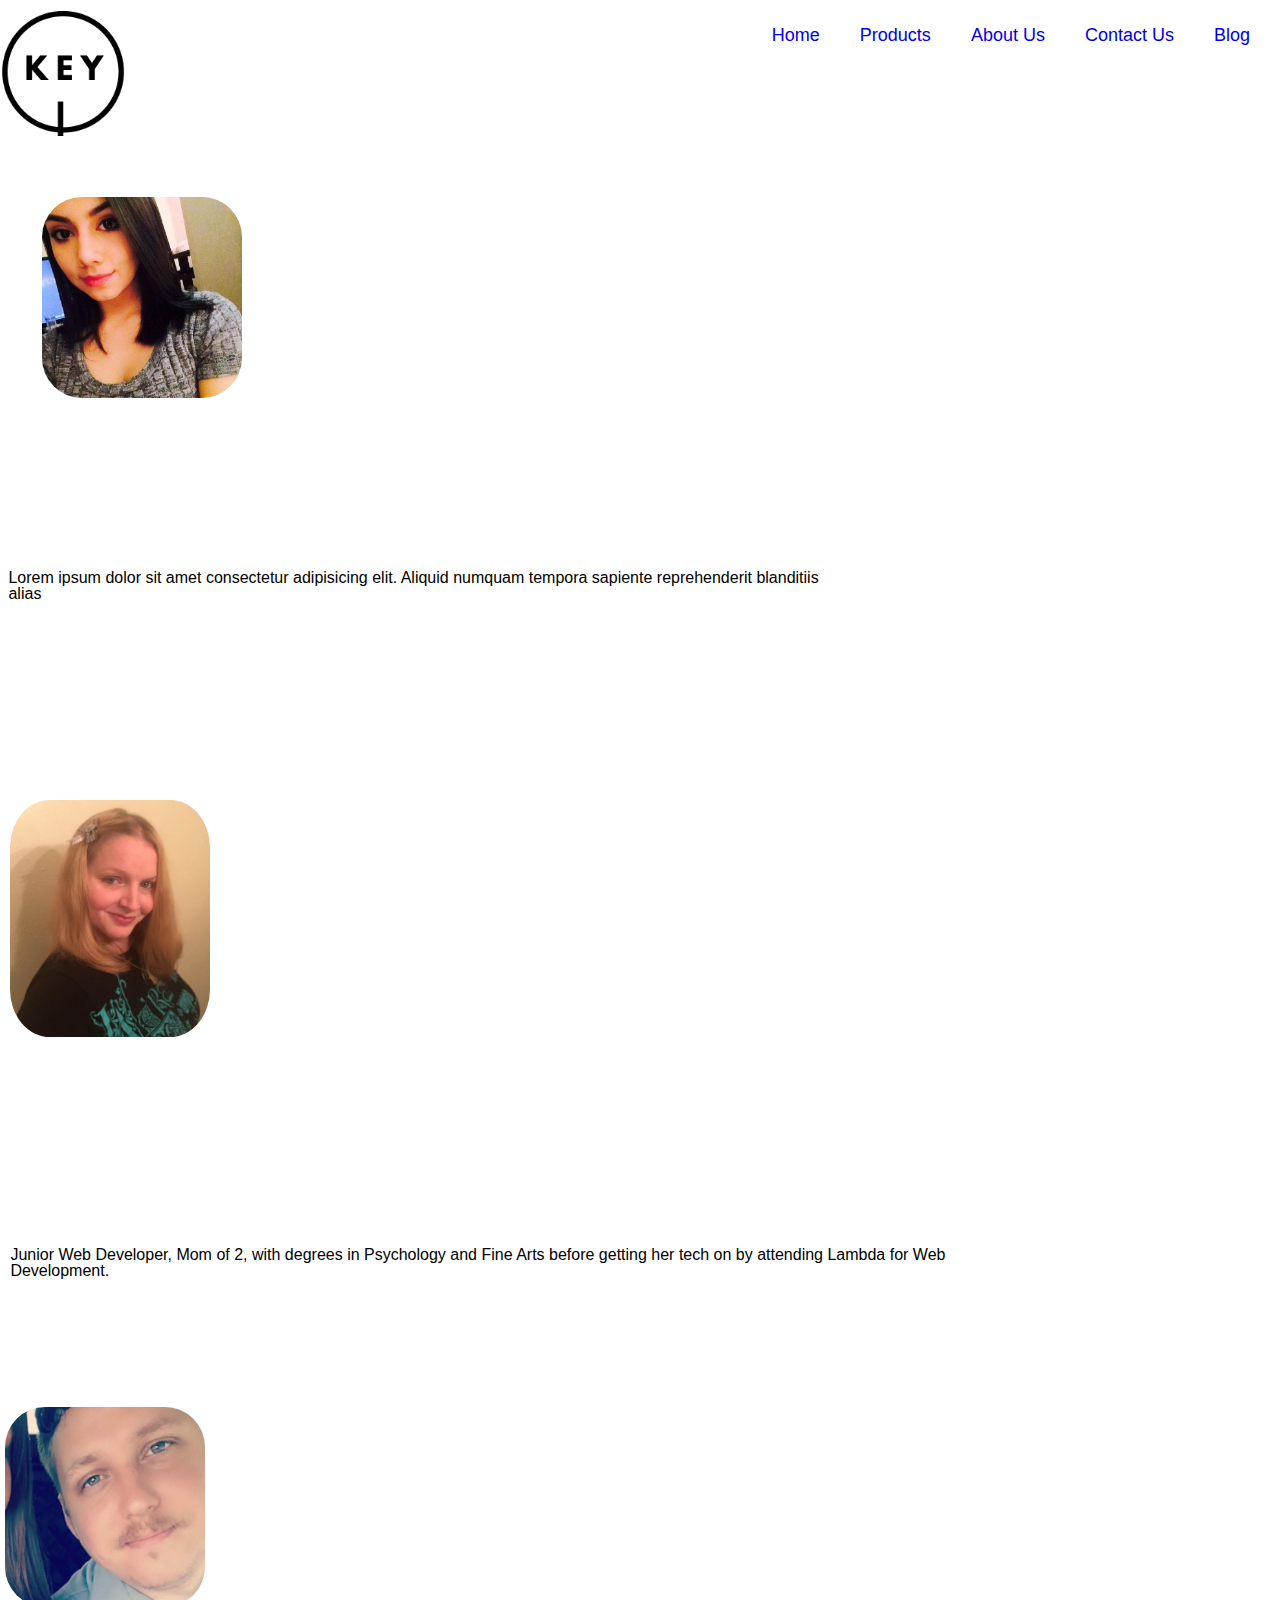
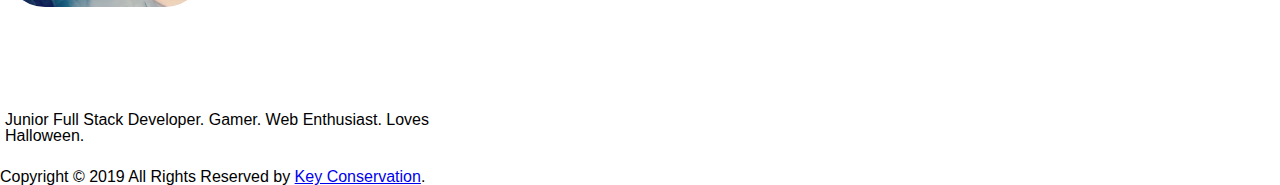
==== about.html @ 16bc93ed "renamed pages about.html and about.css, added photos. Messing with layout still." ====
<!DOCTYPE html>
<html lang="en">

<head>
    <meta charset="UTF-8">
    <meta name="viewport" content="width=device-width, initial-scale=1.0">
    <meta http-equiv="X-UA-Compatible" content="ie=edge">
    <link rel="stylesheet" type="text/css" href="styles/about.css">
    <link rel="stylesheet" href="https://fonts.googleapis.com/icon?family=Material+Icons">
    <title>Key Conservation</title>
</head>

<body>
    <nav class="navbar">

        <span class="navbar-toggle" id="js-navbar-toggle">
            <i class="material-icons">view_headline</i>
        </span>

        <img class="logo" src="images/logo.gif" alt="Key Logo" />
        <ul class="main-nav" id="js-menu">
            <li>
                <a href="#" class="nav-links">Home</a>
            </li>
            <li>
                <a href="#" class="nav-links">Products</a>
            </li>
            <li>
                <a href="about.html" class="nav-links">About Us</a>
            </li>
            <li>
                <a href="#" class="nav-links">Contact Us</a>
            </li>
            <li>
                <a href="#" class="nav-links">Blog</a>
            </li>
        </ul>
    </nav>
    <section class="main-section">
        <div>
            <img class="julisa-image" src="images/Julisa.png" />
            <p class="julisa-para">Lorem ipsum dolor sit amet consectetur adipisicing elit. Aliquid numquam tempora
                sapiente reprehenderit blanditiis alias </p>
        </div>

        <div>
            <img class="danial-image" src="images/Danial.jpg" />
            <p class="danial-para">Junior Web Developer, Mom of 2, with degrees in Psychology and Fine Arts before getting her tech on by attending Lambda for Web Development.</p>
        </div>

        <div>
            <img class="adam-image" src="images/Adam.png" />
            <p class="adam-para">Junior Full Stack Developer. Gamer. Web Enthusiast. Loves Halloween. </p>
        </div>
    </section>

<footer class="site-footer">
    <p>Copyright &copy; 2019 All Rights Reserved by <a href="home.html">Key Conservation</a>.</p>

</footer>
    <script src="scripts/index.js"></script>
</body>

</html>
---- styles/about.css ----
/* http://meyerweb.com/eric/tools/css/reset/ 
   v2.0 | 20110126
   License: none (public domain)
*/

html, body, div, span, applet, object, iframe,
h1, h2, h3, h4, h5, h6, p, blockquote, pre,
a, abbr, acronym, address, big, cite, code,
del, dfn, em, img, ins, kbd, q, s, samp,
small, strike, strong, sub, sup, tt, var,
b, u, i, center,
dl, dt, dd, ol, ul, li,
fieldset, form, label, legend,
table, caption, tbody, tfoot, thead, tr, th, td,
article, aside, canvas, details, embed, 
figure, figcaption, footer, header, hgroup, 
menu, nav, output, ruby, section, summary,
time, mark, audio, video {
	margin: 0;
	padding: 0;
	border: 0;
	font-size: 100%;
	font: inherit;
	vertical-align: baseline;
}
/* HTML5 display-role reset for older browsers */
article, aside, details, figcaption, figure, 
footer, header, hgroup, menu, nav, section {
	display: block;
}
body {
	line-height: 1;
}
ol, ul {
	list-style: none;
}
blockquote, q {
	quotes: none;
}
blockquote:before, blockquote:after,
q:before, q:after {
	content: '';
	content: none;
}
table {
	border-collapse: collapse;
	border-spacing: 0;
}

/*MY CODE HERE */
/* Mobile */
/*NavBar Start */
* {
    box-sizing: border-box;
    padding: 0;
    margin: 0;
}

body {
    font-family: 'Josefin Sans', sans-serif;
}

.navbar {
    font-size: 18px;
    border: 1px solid rgba (0, 0, 0, 0.2);
    padding-bottom: 10px;
}

.navbar-toggle {
    position: absolute;
    top: 10px;
    right: 20px;
    cursor: pointer;
    color: rgba(0, 0, 0, 0.972);
    background: #00ff9d;
    font-size: 24px;
}

.main-nav {
    list-style-type: none;
    display: none;
}

.main-nav li {
    text-align: center;
    margin: 15px auto;
}

.nav-links,
.logo {
    text-decoration: none;
}

.logo {
    display: block;
    margin: 15px auto;
    width: 20%;
}

.active {
    display: block;
    
}

a:visited {
    color: black;
  }

    .nav-links:hover {
        color: rgba(0, 0, 0, 1);
        background: #00ff9d;
    }
    /*NavBar End */
/* Main Section */
    .main-section {
        display: flex;
        flex-wrap: wrap;
    }

    .main-section div {

    }

    .julisa-image {
        width: 200px;
        height: auto;
        margin: 15% 1% 5% 5%;
        border-radius: 20%;
    }

    .danial-image {
        width: 200px;
        height: auto;
        margin: 15% 1% 5% 1%;
        border-radius: 20%;
    }

    .adam-image {
        width: 200px;
        height: auto;
        margin: 15% 1% 5% 1%;
        border-radius: 20%;

    }

    .main-section div p {
        margin: 15% 1% 5% 1%;
    }


    
/* Tablet Media */
@media screen and (min-width: 800px) {

}


/* Desktop Media */
@media screen and (min-width: 1000px) {
    .navbar {
        display: flex;
        justify-content: space-between;
        padding-bottom: 0;
        height: 70px;
        align-items: center;
    }

    .main-nav {
        display: flex;
        margin-right: 30px;
        flex-direction: row;
        justify-content: flex-end;
    }

    .main-nav li {
        margin: 0;
    }

    .nav-links {
        margin-left: 40px;
    }

    .logo {
        margin-top: 7%;
        margin-left: 0;
        width: 10%;
    }

    .navbar-toggle {
        display: none;
    }

    
}
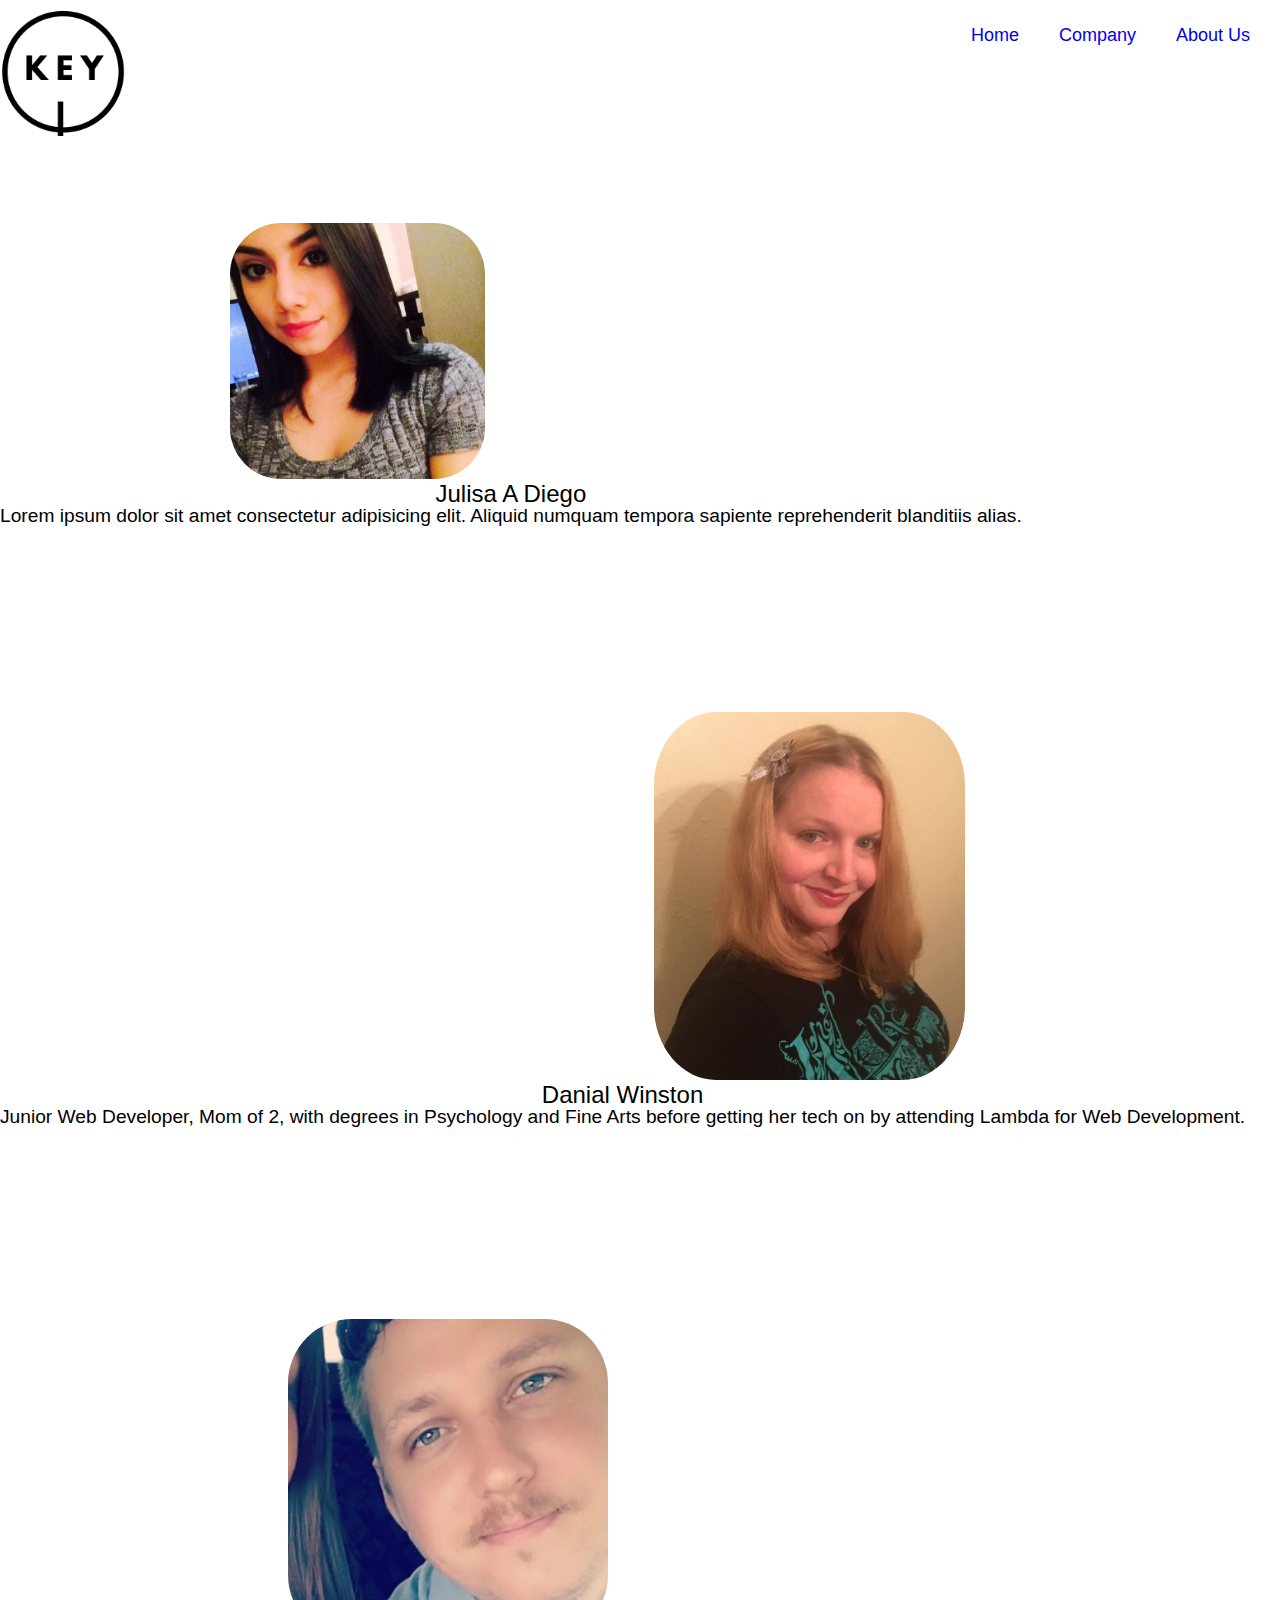
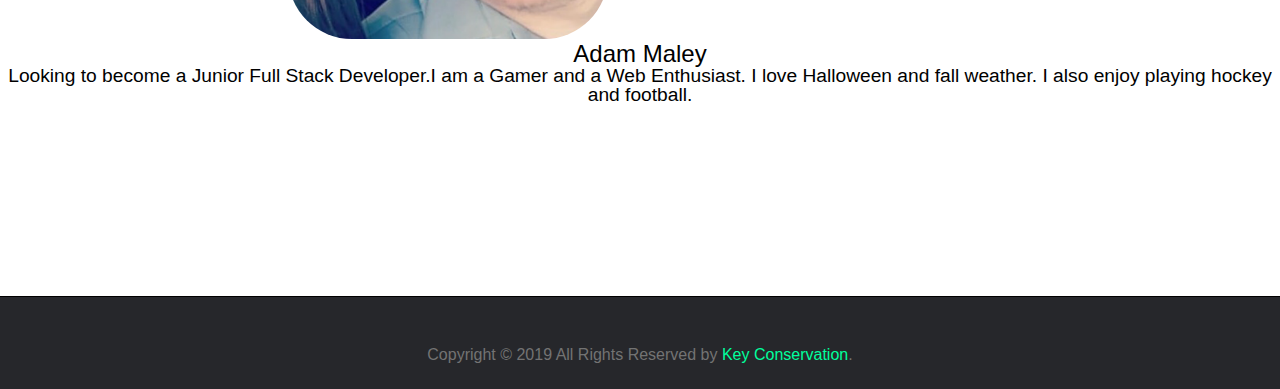
==== commit 6881e5b1: "styled some stuff" ====
--- a/about.html
+++ b/about.html
@@ -23,34 +23,31 @@
                 <a href="#" class="nav-links">Home</a>
             </li>
             <li>
-                <a href="#" class="nav-links">Products</a>
+                <a href="#" class="nav-links">Company</a>
             </li>
             <li>
                 <a href="about.html" class="nav-links">About Us</a>
-            </li>
-            <li>
-                <a href="#" class="nav-links">Contact Us</a>
-            </li>
-            <li>
-                <a href="#" class="nav-links">Blog</a>
             </li>
         </ul>
     </nav>
     <section class="main-section">
         <div>
             <img class="julisa-image" src="images/Julisa.png" />
+            <h1>Julisa A Diego</h1>
             <p class="julisa-para">Lorem ipsum dolor sit amet consectetur adipisicing elit. Aliquid numquam tempora
-                sapiente reprehenderit blanditiis alias </p>
+                sapiente reprehenderit blanditiis alias. </p>
         </div>
 
         <div>
             <img class="danial-image" src="images/Danial.jpg" />
+            <h1>Danial Winston</h1>
             <p class="danial-para">Junior Web Developer, Mom of 2, with degrees in Psychology and Fine Arts before getting her tech on by attending Lambda for Web Development.</p>
         </div>
 
         <div>
             <img class="adam-image" src="images/Adam.png" />
-            <p class="adam-para">Junior Full Stack Developer. Gamer. Web Enthusiast. Loves Halloween. </p>
+            <h1>Adam Maley</h1>
+            <p class="adam-para">Looking to become a Junior Full Stack Developer.I am a Gamer and a Web Enthusiast. I love Halloween and fall weather. I also enjoy playing hockey and football.</p>
         </div>
     </section>
 
--- a/styles/about.css
+++ b/styles/about.css
@@ -3,48 +3,135 @@
    License: none (public domain)
 */
 
-html, body, div, span, applet, object, iframe,
-h1, h2, h3, h4, h5, h6, p, blockquote, pre,
-a, abbr, acronym, address, big, cite, code,
-del, dfn, em, img, ins, kbd, q, s, samp,
-small, strike, strong, sub, sup, tt, var,
-b, u, i, center,
-dl, dt, dd, ol, ul, li,
-fieldset, form, label, legend,
-table, caption, tbody, tfoot, thead, tr, th, td,
-article, aside, canvas, details, embed, 
-figure, figcaption, footer, header, hgroup, 
-menu, nav, output, ruby, section, summary,
-time, mark, audio, video {
-	margin: 0;
-	padding: 0;
-	border: 0;
-	font-size: 100%;
-	font: inherit;
-	vertical-align: baseline;
-}
+html,
+body,
+div,
+span,
+applet,
+object,
+iframe,
+h1,
+h2,
+h3,
+h4,
+h5,
+h6,
+p,
+blockquote,
+pre,
+a,
+abbr,
+acronym,
+address,
+big,
+cite,
+code,
+del,
+dfn,
+em,
+img,
+ins,
+kbd,
+q,
+s,
+samp,
+small,
+strike,
+strong,
+sub,
+sup,
+tt,
+var,
+b,
+u,
+i,
+center,
+dl,
+dt,
+dd,
+ol,
+ul,
+li,
+fieldset,
+form,
+label,
+legend,
+table,
+caption,
+tbody,
+tfoot,
+thead,
+tr,
+th,
+td,
+article,
+aside,
+canvas,
+details,
+embed,
+figure,
+figcaption,
+footer,
+header,
+hgroup,
+menu,
+nav,
+output,
+ruby,
+section,
+summary,
+time,
+mark,
+audio,
+video {
+    margin        : 0;
+    padding       : 0;
+    border        : 0;
+    font-size     : 100%;
+    font          : inherit;
+    vertical-align: baseline;
+}
+
 /* HTML5 display-role reset for older browsers */
-article, aside, details, figcaption, figure, 
-footer, header, hgroup, menu, nav, section {
-	display: block;
-}
+article,
+aside,
+details,
+figcaption,
+figure,
+footer,
+header,
+hgroup,
+menu,
+nav,
+section {
+    display: block;
+}
+
 body {
-	line-height: 1;
-}
-ol, ul {
-	list-style: none;
-}
-blockquote, q {
-	quotes: none;
-}
-blockquote:before, blockquote:after,
-q:before, q:after {
-	content: '';
-	content: none;
-}
+    line-height: 1;
+}
+
+ol,
+ul {
+    list-style: none;
+}
+
+blockquote,
+q {
+    quotes: none;
+}
+
+blockquote:before,
+blockquote:after,
+q:before,
+q:after {
+    content: '';
+    content: none;
+}
+
 table {
-	border-collapse: collapse;
-	border-spacing: 0;
+    border-collapse: collapse;
+    border-spacing : 0;
 }
 
 /*MY CODE HERE */
@@ -52,8 +139,8 @@
 /*NavBar Start */
 * {
     box-sizing: border-box;
-    padding: 0;
-    margin: 0;
+    padding   : 0;
+    margin    : 0;
 }
 
 body {
@@ -61,29 +148,29 @@
 }
 
 .navbar {
-    font-size: 18px;
-    border: 1px solid rgba (0, 0, 0, 0.2);
+    font-size     : 18px;
+    border        : 1px solid rgba (0, 0, 0, 0.2);
     padding-bottom: 10px;
 }
 
 .navbar-toggle {
-    position: absolute;
-    top: 10px;
-    right: 20px;
-    cursor: pointer;
-    color: rgba(0, 0, 0, 0.972);
+    position  : absolute;
+    top       : 10px;
+    right     : 20px;
+    cursor    : pointer;
+    color     : rgba(0, 0, 0, 0.972);
     background: #00ff9d;
-    font-size: 24px;
+    font-size : 24px;
 }
 
 .main-nav {
     list-style-type: none;
-    display: none;
+    display        : none;
 }
 
 .main-nav li {
     text-align: center;
-    margin: 15px auto;
+    margin    : 15px auto;
 }
 
 .nav-links,
@@ -93,82 +180,109 @@
 
 .logo {
     display: block;
-    margin: 15px auto;
-    width: 20%;
+    margin : 15px auto;
+    width  : 20%;
 }
 
 .active {
     display: block;
-    
+
 }
 
 a:visited {
     color: black;
-  }
-
-    .nav-links:hover {
-        color: rgba(0, 0, 0, 1);
-        background: #00ff9d;
-    }
-    /*NavBar End */
+}
+
+.nav-links:hover {
+    color     : rgba(0, 0, 0, 1);
+    background: #00ff9d;
+}
+
+/*NavBar End */
 /* Main Section */
-    .main-section {
-        display: flex;
-        flex-wrap: wrap;
-    }
-
-    .main-section div {
-
-    }
-
-    .julisa-image {
-        width: 200px;
-        height: auto;
-        margin: 15% 1% 5% 5%;
-        border-radius: 20%;
-    }
-
-    .danial-image {
-        width: 200px;
-        height: auto;
-        margin: 15% 1% 5% 1%;
-        border-radius: 20%;
-    }
-
-    .adam-image {
-        width: 200px;
-        height: auto;
-        margin: 15% 1% 5% 1%;
-        border-radius: 20%;
-
-    }
-
-    .main-section div p {
-        margin: 15% 1% 5% 1%;
-    }
-
-
+.main-section {
+    display  : flex;
+    flex-wrap: wrap;
     
+}
+
+.main-section div {
+    text-align: center;
+}
+
+.julisa-image {
+    width        : 25%;
+    height       : auto;
+    margin: 15% 30% 0 0;
+    border-radius: 20%;
+}
+
+.danial-image {
+    width        : 25%;
+    height       : auto;
+    margin: 15% 0 0 30%;
+    border-radius: 20%;
+}
+
+.adam-image {
+    width        : 25%;
+    height       : auto;
+    margin: 15% 30% 0 0;
+    border-radius: 20%;
+
+}
+
+.main-section div p {
+    margin: 0 0 0 0;
+    font-size: 1.2rem;
+}
+
+.main-section div h1 {
+    margin: 0 0 0 0;
+    font-size: 1.5rem;
+}
+
+/* Main Section End */
+footer {
+    text-align: center;
+    font-size: 1.2;
+    margin: 15% 0 0 0;
+    padding: 2%;
+    border-top: 1px solid black;
+    background: #26272b;
+    color: #737373;
+}
+
+footer p {
+    margin: 2% 0 0 0;
+}
+
+footer a {
+    text-decoration: none;
+    color: #00ff9d;
+}
+
+
+
+
 /* Tablet Media */
-@media screen and (min-width: 800px) {
-
-}
+@media screen and (min-width: 800px) {}
 
 
 /* Desktop Media */
 @media screen and (min-width: 1000px) {
     .navbar {
-        display: flex;
+        display        : flex;
         justify-content: space-between;
-        padding-bottom: 0;
-        height: 70px;
-        align-items: center;
+        padding-bottom : 0;
+        height         : 70px;
+        align-items    : center;
     }
 
     .main-nav {
-        display: flex;
-        margin-right: 30px;
-        flex-direction: row;
+        display        : flex;
+        margin-right   : 30px;
+        flex-direction : row;
         justify-content: flex-end;
     }
 
@@ -181,14 +295,14 @@
     }
 
     .logo {
-        margin-top: 7%;
+        margin-top : 7%;
         margin-left: 0;
-        width: 10%;
+        width      : 10%;
     }
 
     .navbar-toggle {
         display: none;
     }
 
-    
-}
+
+}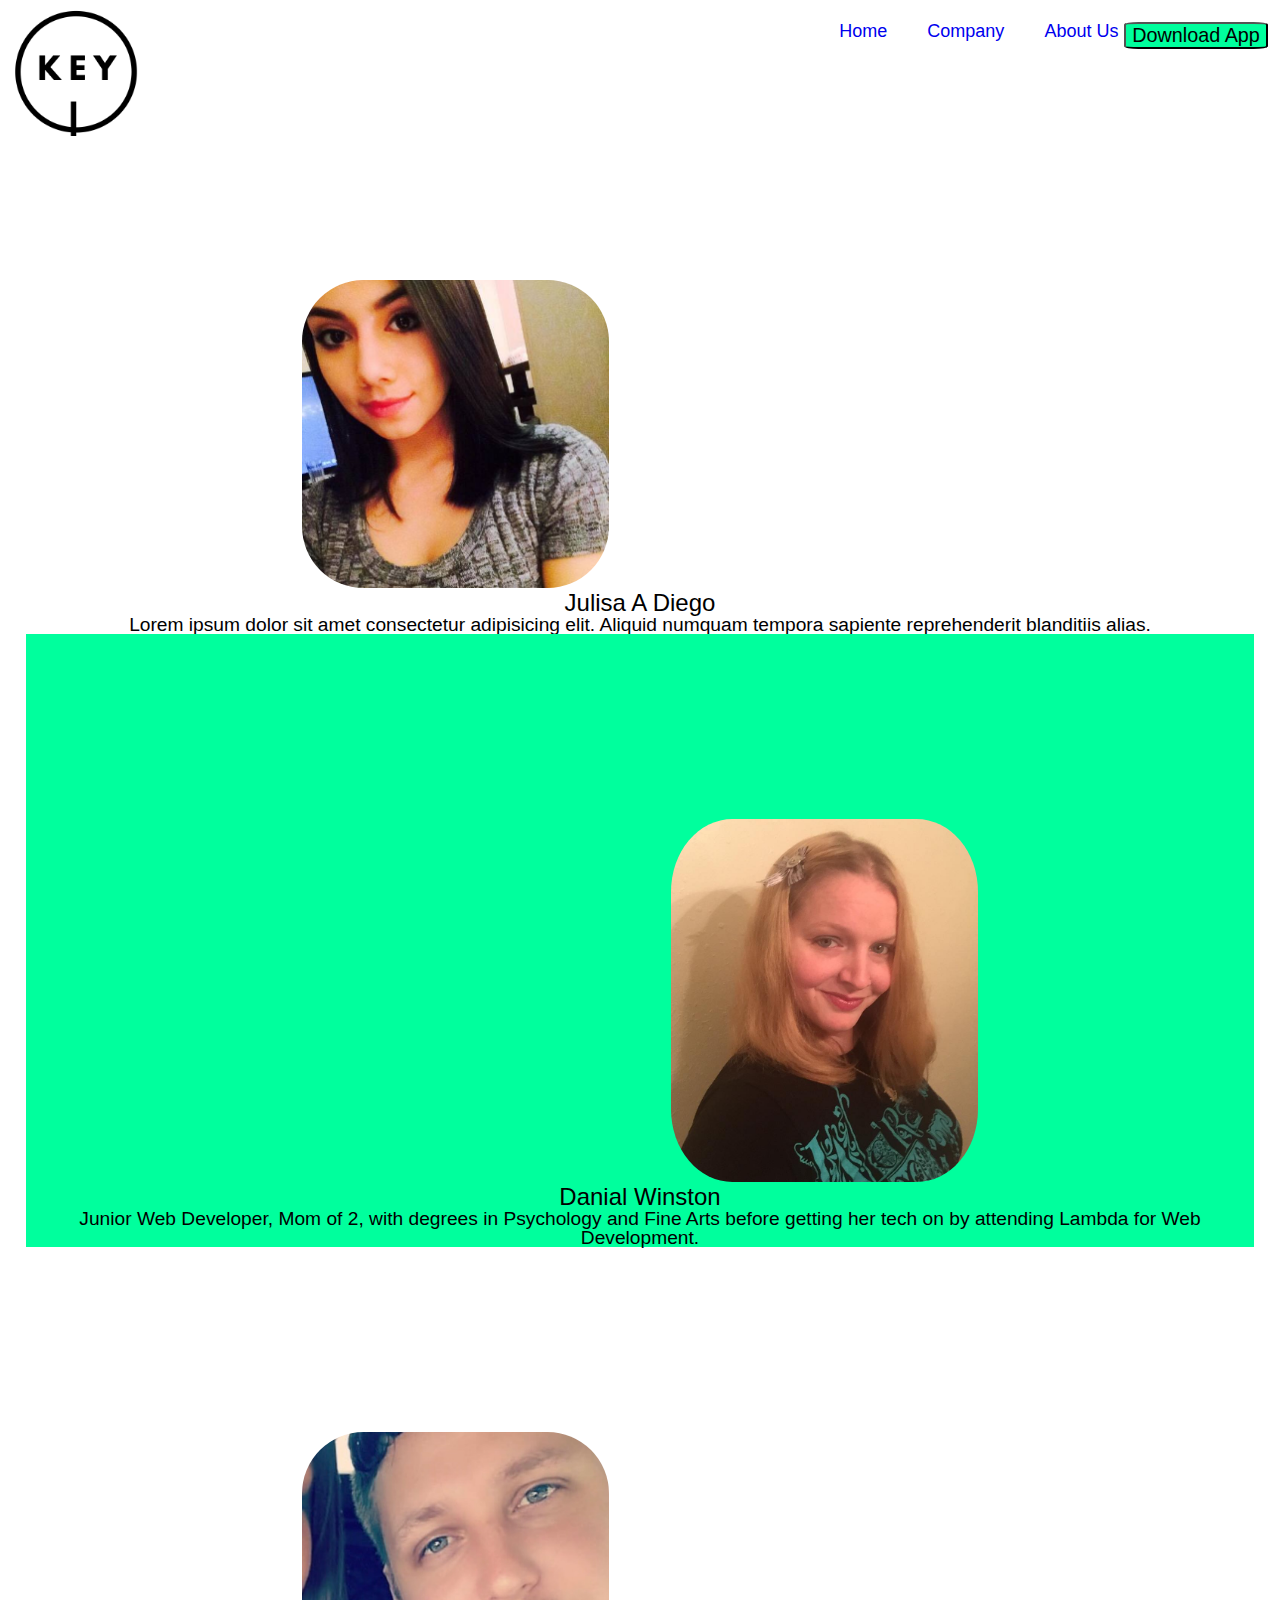
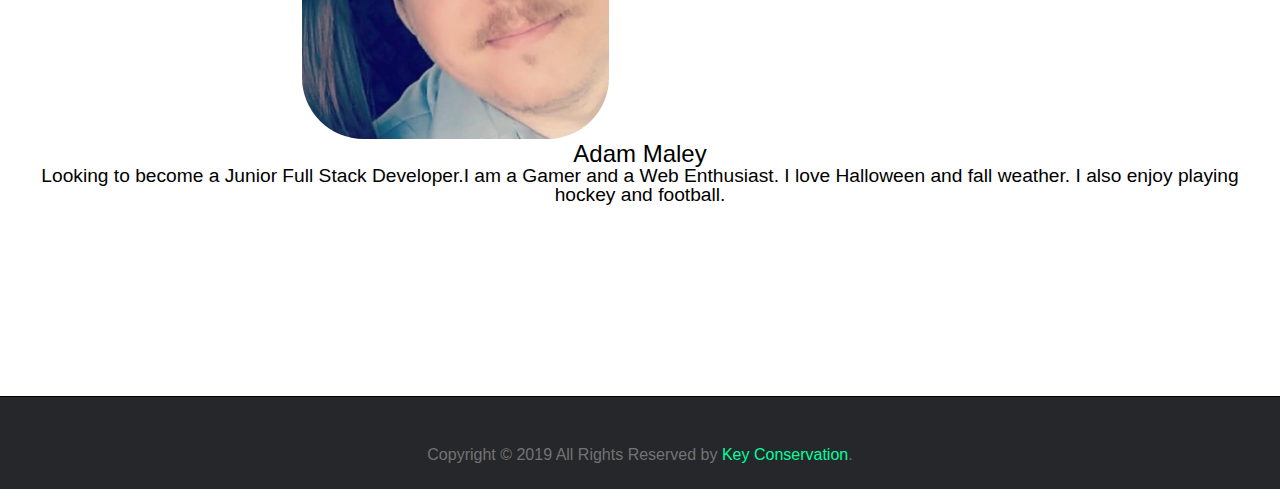
==== commit 1d86cb5b: "renamed homepage" ====
--- a/about.html
+++ b/about.html
@@ -28,6 +28,8 @@
             <li>
                 <a href="about.html" class="nav-links">About Us</a>
             </li>
+            <li>
+                <form action="#" method="get" target="_blank"><button type="submit">Download App</button></form></li>
         </ul>
     </nav>
     <section class="main-section">
--- a/styles/about.css
+++ b/styles/about.css
@@ -184,6 +184,14 @@
     width  : 20%;
 }
 
+li button {
+    border-radius: 10%;
+    background   : #00ff9d;
+    padding      : 2%;
+    font-size    : 1.1em;
+    cursor       : pointer;
+}
+
 .active {
     display: block;
 
@@ -203,54 +211,59 @@
 .main-section {
     display  : flex;
     flex-wrap: wrap;
-    
+
 }
 
 .main-section div {
     text-align: center;
+}
+
+.main-section div:nth-child(2) {
+    background: #00ff9d;
 }
 
 .julisa-image {
     width        : 25%;
     height       : auto;
-    margin: 15% 30% 0 0;
+    margin       : 15% 30% 0 0;
     border-radius: 20%;
 }
 
 .danial-image {
     width        : 25%;
     height       : auto;
-    margin: 15% 0 0 30%;
+    margin       : 15% 0 0 30%;
     border-radius: 20%;
 }
 
 .adam-image {
     width        : 25%;
     height       : auto;
-    margin: 15% 30% 0 0;
+    margin       : 15% 30% 0 0;
     border-radius: 20%;
 
 }
 
+
 .main-section div p {
-    margin: 0 0 0 0;
+    margin   : 0 0 0 0;
     font-size: 1.2rem;
 }
 
 .main-section div h1 {
-    margin: 0 0 0 0;
+    margin   : 0 0 0 0;
     font-size: 1.5rem;
 }
 
 /* Main Section End */
 footer {
     text-align: center;
-    font-size: 1.2;
-    margin: 15% 0 0 0;
-    padding: 2%;
+    font-size : 1.2;
+    margin    : 15% 0 0 0;
+    padding   : 2%;
     border-top: 1px solid black;
     background: #26272b;
-    color: #737373;
+    color     : #737373;
 }
 
 footer p {
@@ -259,7 +272,7 @@
 
 footer a {
     text-decoration: none;
-    color: #00ff9d;
+    color          : #00ff9d;
 }
 
 
@@ -304,5 +317,27 @@
         display: none;
     }
 
-
+    /* Desktop Nav End */
+    
+    .logo {
+        margin-left: 1%;
+    }
+    .main-section {
+        margin: 2%;
+    }
+
+    .main-section div {
+        width: 100%;
+    }
+
+        li button {
+            border-radius: 10%;
+            background   : #00ff9d;
+            margin: 0 4% 0 4%;
+            width: 110%;
+            padding      : 0 4% 0 4%;
+            font-size    : 1.1em;
+            
+        }
+    
 }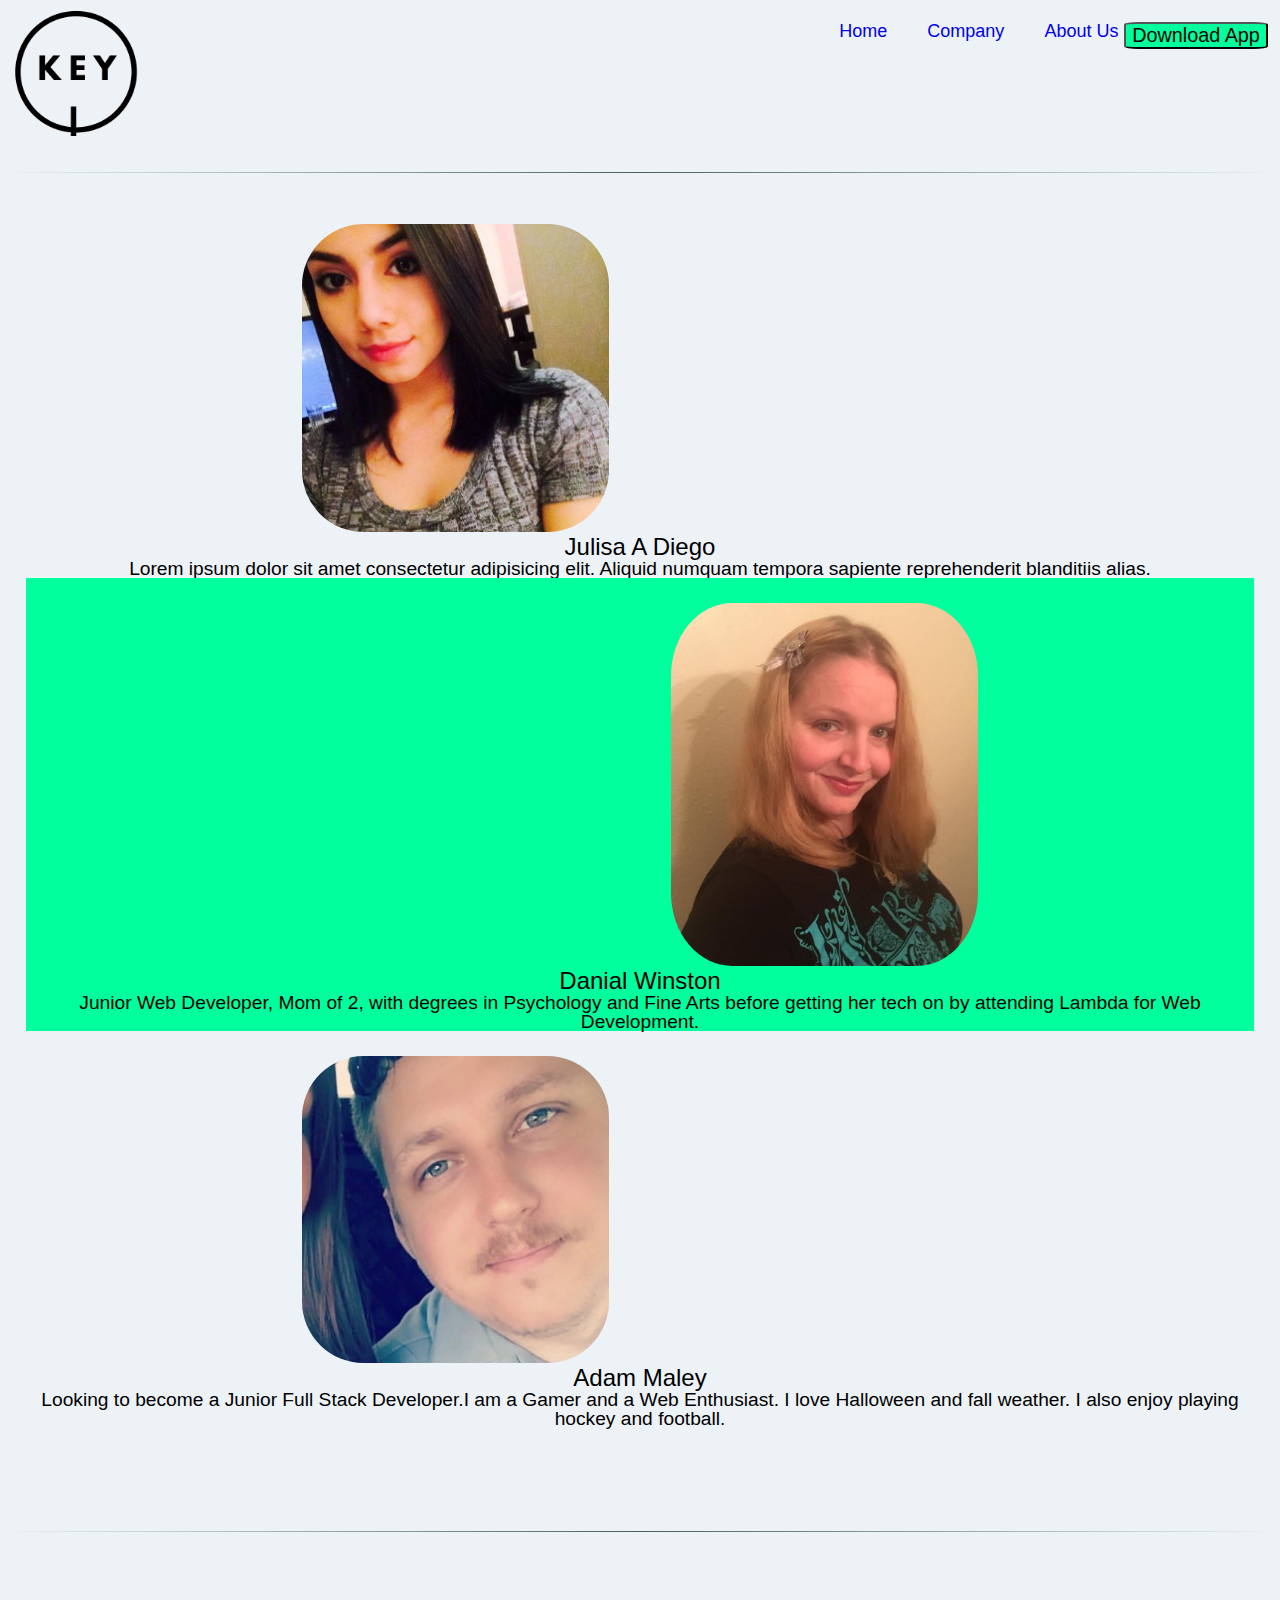
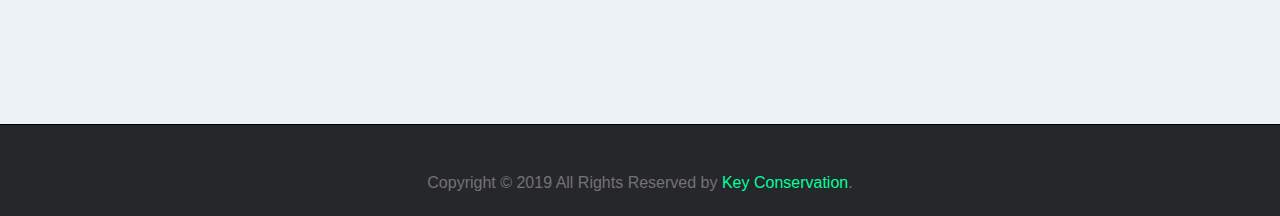
==== commit 5af93560: "added background color, added hr, image sizing." ====
--- a/about.html
+++ b/about.html
@@ -20,10 +20,10 @@
         <img class="logo" src="images/logo.gif" alt="Key Logo" />
         <ul class="main-nav" id="js-menu">
             <li>
-                <a href="#" class="nav-links">Home</a>
+                <a href="index.html" class="nav-links">Home</a>
             </li>
             <li>
-                <a href="#" class="nav-links">Company</a>
+                <a href="companypg.html" class="nav-links">Company</a>
             </li>
             <li>
                 <a href="about.html" class="nav-links">About Us</a>
@@ -32,6 +32,7 @@
                 <form action="#" method="get" target="_blank"><button type="submit">Download App</button></form></li>
         </ul>
     </nav>
+    <hr>
     <section class="main-section">
         <div>
             <img class="julisa-image" src="images/Julisa.png" />
@@ -52,7 +53,7 @@
             <p class="adam-para">Looking to become a Junior Full Stack Developer.I am a Gamer and a Web Enthusiast. I love Halloween and fall weather. I also enjoy playing hockey and football.</p>
         </div>
     </section>
-
+<hr>
 <footer class="site-footer">
     <p>Copyright &copy; 2019 All Rights Reserved by <a href="home.html">Key Conservation</a>.</p>
 
--- a/styles/about.css
+++ b/styles/about.css
@@ -145,6 +145,7 @@
 
 body {
     font-family: 'Josefin Sans', sans-serif;
+    background-color: #edf2f7;
 }
 
 .navbar {
@@ -208,6 +209,14 @@
 
 /*NavBar End */
 /* Main Section */
+
+hr {
+    margin-top: 8%;
+    border: 0;
+    height: 1px;
+    background-image: linear-gradient(to right, rgba(0, 0, 0, 0), rgba(17, 48, 35, 0.75), rgba(0, 0, 0, 0));
+}
+
 .main-section {
     display  : flex;
     flex-wrap: wrap;
@@ -225,21 +234,21 @@
 .julisa-image {
     width        : 25%;
     height       : auto;
-    margin       : 15% 30% 0 0;
+    margin       : 2% 30% 0 0;
     border-radius: 20%;
 }
 
 .danial-image {
     width        : 25%;
     height       : auto;
-    margin       : 15% 0 0 30%;
+    margin       : 2% 0 0 30%;
     border-radius: 20%;
 }
 
 .adam-image {
     width        : 25%;
     height       : auto;
-    margin       : 15% 30% 0 0;
+    margin       : 2% 30% 0 0;
     border-radius: 20%;
 
 }
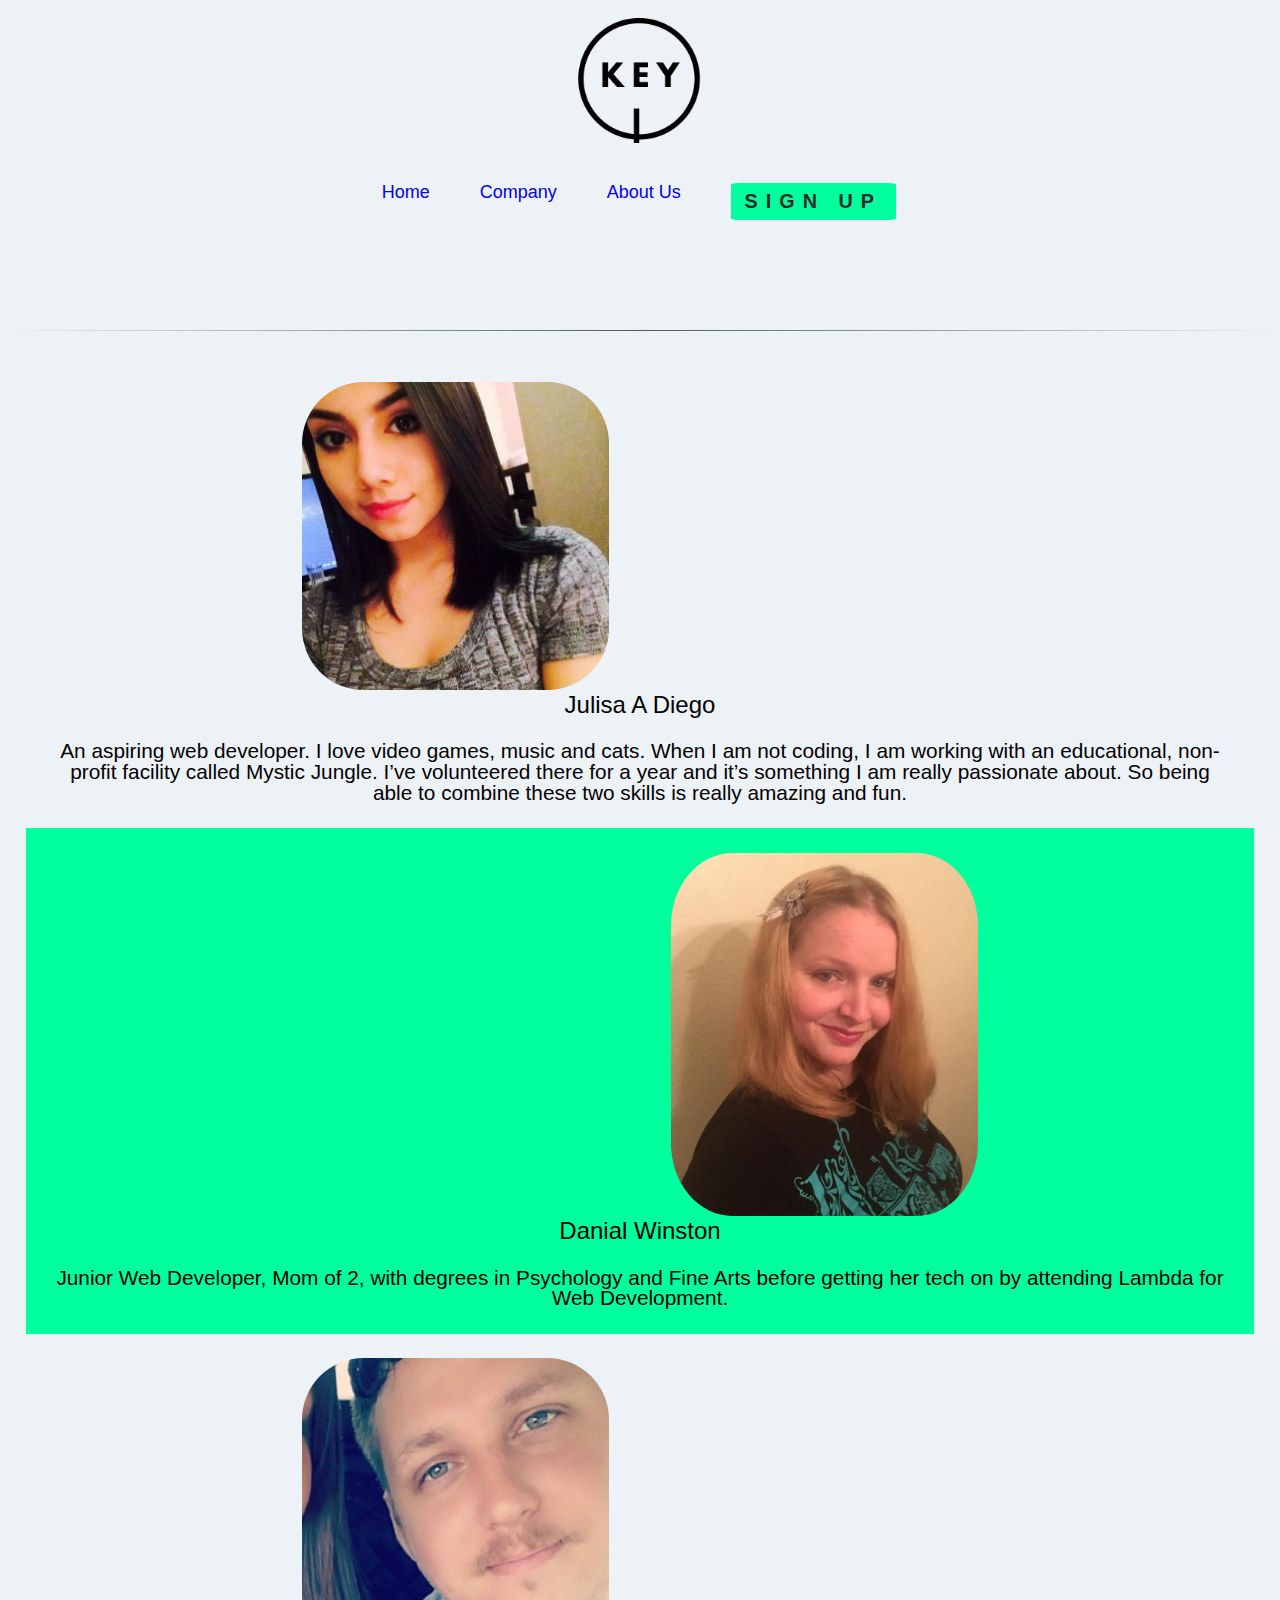
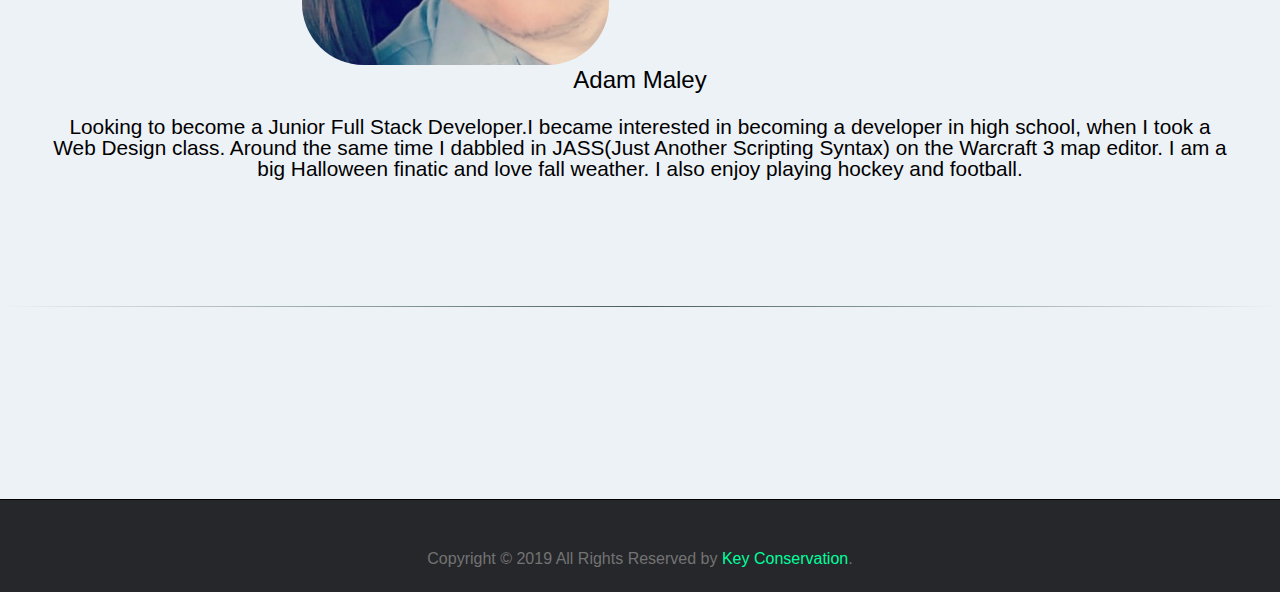
==== commit 7d7fe3e4: "added backend link to sign up button" ====
--- a/about.html
+++ b/about.html
@@ -11,13 +11,13 @@
 </head>
 
 <body>
+    <img class="logo" src="images/logo.gif" alt="Key Logo" />
     <nav class="navbar">
 
         <span class="navbar-toggle" id="js-navbar-toggle">
             <i class="material-icons">view_headline</i>
         </span>
 
-        <img class="logo" src="images/logo.gif" alt="Key Logo" />
         <ul class="main-nav" id="js-menu">
             <li>
                 <a href="index.html" class="nav-links">Home</a>
@@ -29,7 +29,8 @@
                 <a href="about.html" class="nav-links">About Us</a>
             </li>
             <li>
-                <form action="#" method="get" target="_blank"><button type="submit">Download App</button></form></li>
+                <form action="https://save-the-animals-app.netlify.com/signup" method="get" target="_blank"><button type="submit">Sign Up</button></form>
+            </li>
         </ul>
     </nav>
     <hr>
@@ -37,27 +38,33 @@
         <div>
             <img class="julisa-image" src="images/Julisa.png" />
             <h1>Julisa A Diego</h1>
-            <p class="julisa-para">Lorem ipsum dolor sit amet consectetur adipisicing elit. Aliquid numquam tempora
-                sapiente reprehenderit blanditiis alias. </p>
+            <p class="julisa-para">An aspiring web developer. I love video games, music and cats.
+                When I am not coding, I am working with an educational, non-profit facility called Mystic Jungle. I’ve
+                volunteered there for a year and it’s something I am really passionate about. So being able to combine
+                these two skills is really amazing and fun.</p>
         </div>
 
         <div>
             <img class="danial-image" src="images/Danial.jpg" />
             <h1>Danial Winston</h1>
-            <p class="danial-para">Junior Web Developer, Mom of 2, with degrees in Psychology and Fine Arts before getting her tech on by attending Lambda for Web Development.</p>
+            <p class="danial-para">Junior Web Developer, Mom of 2, with degrees in Psychology and Fine Arts before
+                getting her tech on by attending Lambda for Web Development.</p>
         </div>
 
         <div>
             <img class="adam-image" src="images/Adam.png" />
             <h1>Adam Maley</h1>
-            <p class="adam-para">Looking to become a Junior Full Stack Developer.I am a Gamer and a Web Enthusiast. I love Halloween and fall weather. I also enjoy playing hockey and football.</p>
+            <p class="adam-para">Looking to become a Junior Full Stack Developer.I became interested in becoming a
+                developer in high school, when I took a Web Design class. Around the same time I dabbled in JASS(Just
+                Another Scripting Syntax) on the Warcraft 3 map editor. I am a big Halloween finatic and love fall
+                weather. I also enjoy playing hockey and football.</p>
         </div>
     </section>
-<hr>
-<footer class="site-footer">
-    <p>Copyright &copy; 2019 All Rights Reserved by <a href="home.html">Key Conservation</a>.</p>
+    <hr>
+    <footer class="site-footer">
+        <p>Copyright &copy; 2019 All Rights Reserved by <a href="home.html">Key Conservation</a>.</p>
 
-</footer>
+    </footer>
     <script src="scripts/index.js"></script>
 </body>
 
--- a/styles/about.css
+++ b/styles/about.css
@@ -144,7 +144,7 @@
 }
 
 body {
-    font-family: 'Josefin Sans', sans-serif;
+    font-family     : 'Josefin Sans', sans-serif;
     background-color: #edf2f7;
 }
 
@@ -211,9 +211,9 @@
 /* Main Section */
 
 hr {
-    margin-top: 8%;
-    border: 0;
-    height: 1px;
+    margin-top      : 8%;
+    border          : 0;
+    height          : 1px;
     background-image: linear-gradient(to right, rgba(0, 0, 0, 0), rgba(17, 48, 35, 0.75), rgba(0, 0, 0, 0));
 }
 
@@ -255,8 +255,8 @@
 
 
 .main-section div p {
-    margin   : 0 0 0 0;
-    font-size: 1.2rem;
+    margin   : 2% 2% 2% 2%;
+    font-size: 1.3rem;
 }
 
 .main-section div h1 {
@@ -293,44 +293,57 @@
 
 /* Desktop Media */
 @media screen and (min-width: 1000px) {
+    .logo {
+        display: block;
+        margin : 15px auto;
+        width  : 10%;
+    }
+
     .navbar {
-        display        : flex;
         justify-content: space-between;
         padding-bottom : 0;
         height         : 70px;
-        align-items    : center;
     }
 
     .main-nav {
         display        : flex;
         margin-right   : 30px;
         flex-direction : row;
-        justify-content: flex-end;
+        justify-content: center;
     }
 
     .main-nav li {
-        margin: 0;
+        margin: 2%;
     }
 
     .nav-links {
-        margin-left: 40px;
-    }
-
-    .logo {
-        margin-top : 7%;
-        margin-left: 0;
-        width      : 10%;
-    }
+
+    }
+
 
     .navbar-toggle {
         display: none;
     }
 
+    li button {
+        border-radius: 5%;
+        color: #2a2a2a;
+        text-transform: uppercase;
+        letter-spacing: .5rem;
+        font-weight: 600;
+        border: none;
+        text-align: center;
+        text-decoration: none;
+        background   : #00ff9d;
+        margin       : 0 0 0 0;
+        width        : 120%;
+        padding      : 5%;
+        font-size    : 1.1em;
+
+    }
+
     /* Desktop Nav End */
-    
-    .logo {
-        margin-left: 1%;
-    }
+
     .main-section {
         margin: 2%;
     }
@@ -339,14 +352,4 @@
         width: 100%;
     }
 
-        li button {
-            border-radius: 10%;
-            background   : #00ff9d;
-            margin: 0 4% 0 4%;
-            width: 110%;
-            padding      : 0 4% 0 4%;
-            font-size    : 1.1em;
-            
-        }
-    
 }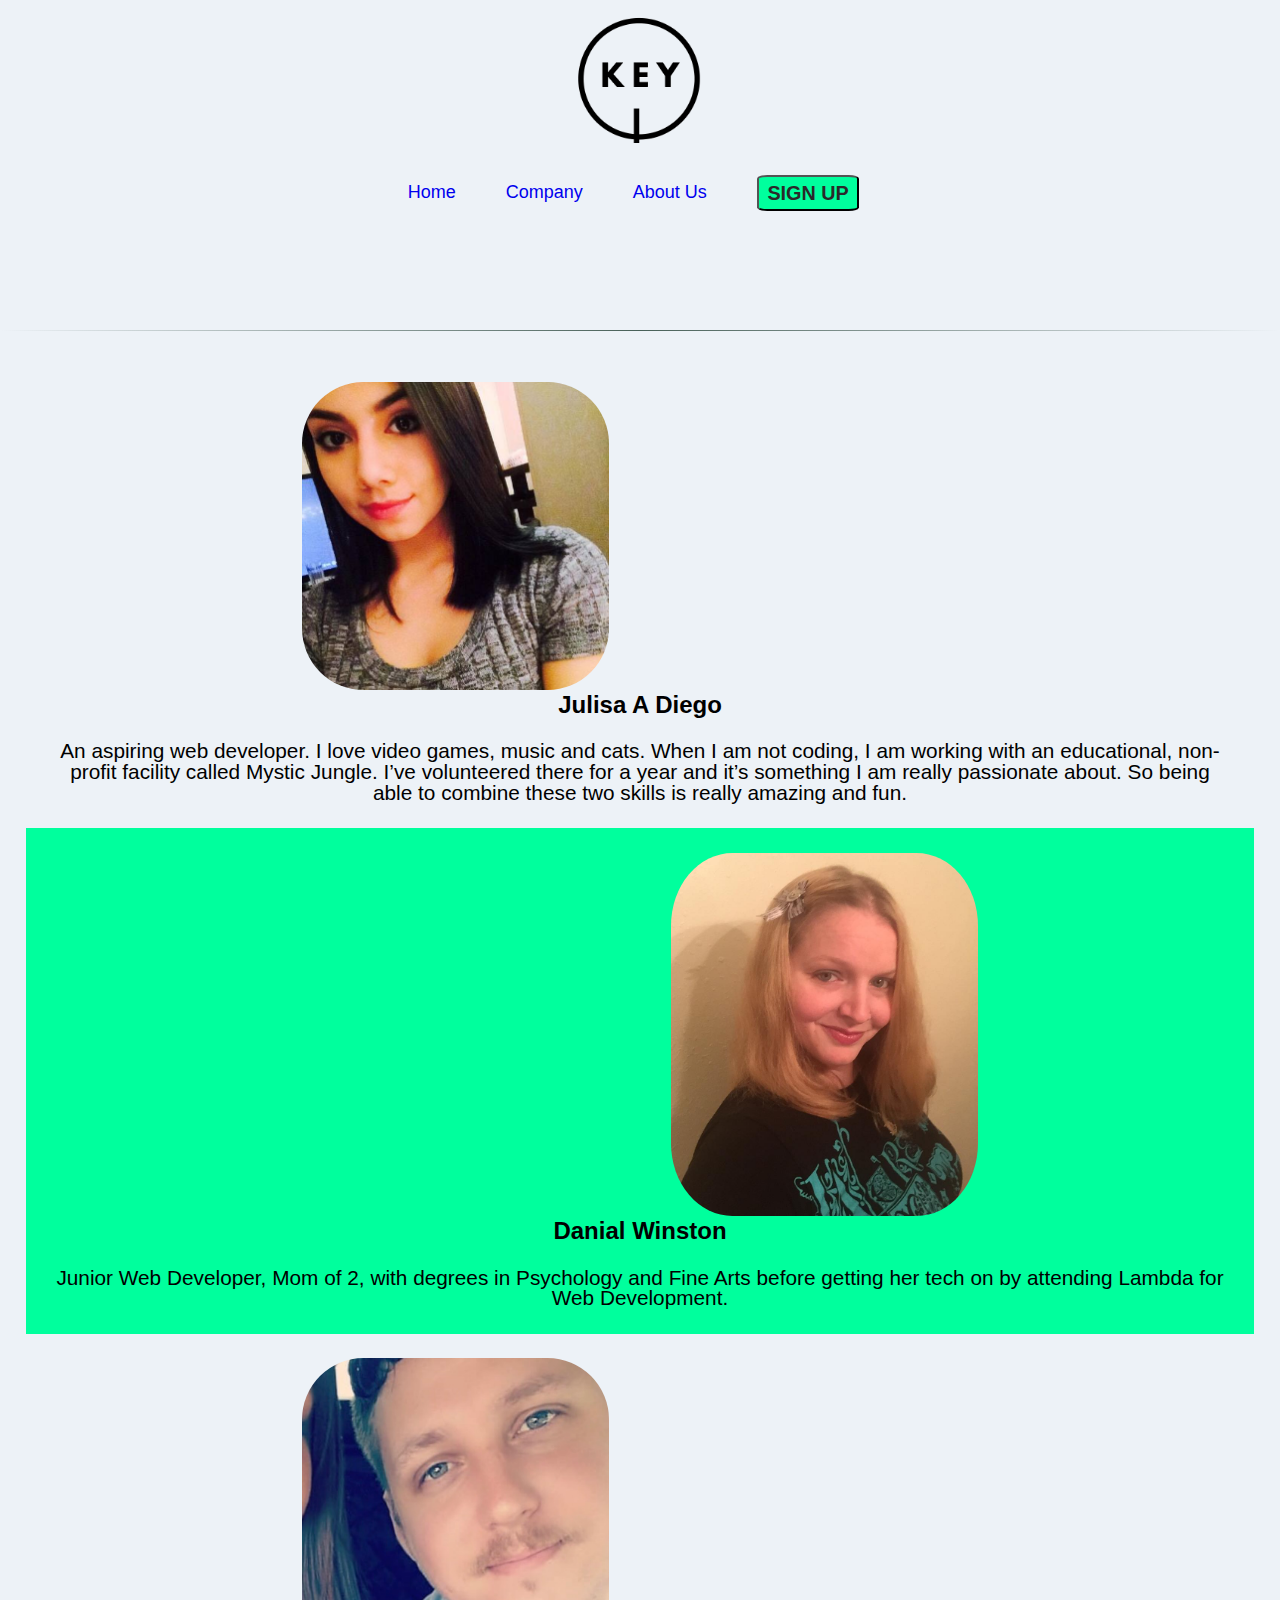
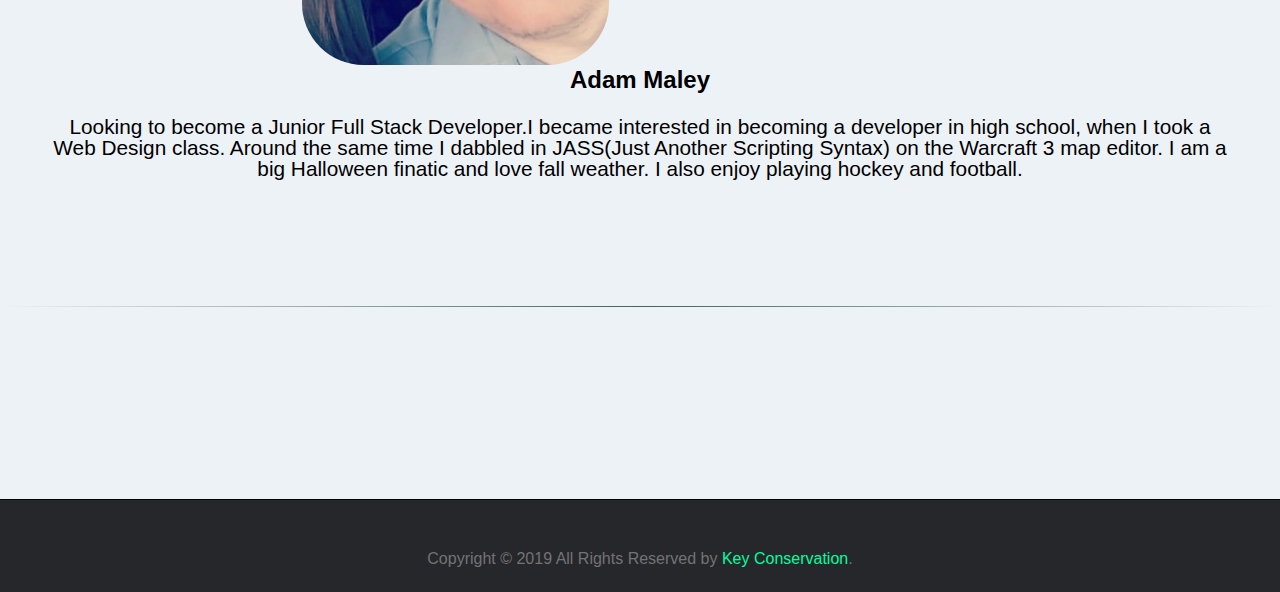
==== commit e4e22984: "fixed nav button margin" ====
--- a/about.html
+++ b/about.html
@@ -29,7 +29,7 @@
                 <a href="about.html" class="nav-links">About Us</a>
             </li>
             <li>
-                <form action="https://save-the-animals-app.netlify.com/signup" method="get" target="_blank"><button type="submit">Sign Up</button></form>
+                <form action="https://save-the-animals-app.netlify.com/signup" method="get" target="_blank"></form><button type="submit">Sign Up</button></form>
             </li>
         </ul>
     </nav>
--- a/styles/about.css
+++ b/styles/about.css
@@ -187,6 +187,8 @@
 
 li button {
     border-radius: 10%;
+    text-transform : uppercase;
+    font-weight: 600;
     background   : #00ff9d;
     padding      : 2%;
     font-size    : 1.1em;
@@ -262,6 +264,7 @@
 .main-section div h1 {
     margin   : 0 0 0 0;
     font-size: 1.5rem;
+    font-weight: 600;
 }
 
 /* Main Section End */
@@ -316,29 +319,23 @@
         margin: 2%;
     }
 
-    .nav-links {
-
-    }
-
 
     .navbar-toggle {
         display: none;
     }
 
     li button {
-        border-radius: 5%;
-        color: #2a2a2a;
-        text-transform: uppercase;
-        letter-spacing: .5rem;
-        font-weight: 600;
-        border: none;
-        text-align: center;
+        border-radius  : 10%;
+        color          : #2a2a2a;
+        text-transform : uppercase;
+        text-align     : center;
         text-decoration: none;
-        background   : #00ff9d;
-        margin       : 0 0 0 0;
-        width        : 120%;
-        padding      : 5%;
-        font-size    : 1.1em;
+        font-weight    : 600;
+        background     : #00ff9d;
+        margin         : -9% 0 0 0;
+        width          : 120%;
+        padding        : 5%;
+        font-size      : 1.1em;
 
     }
 
